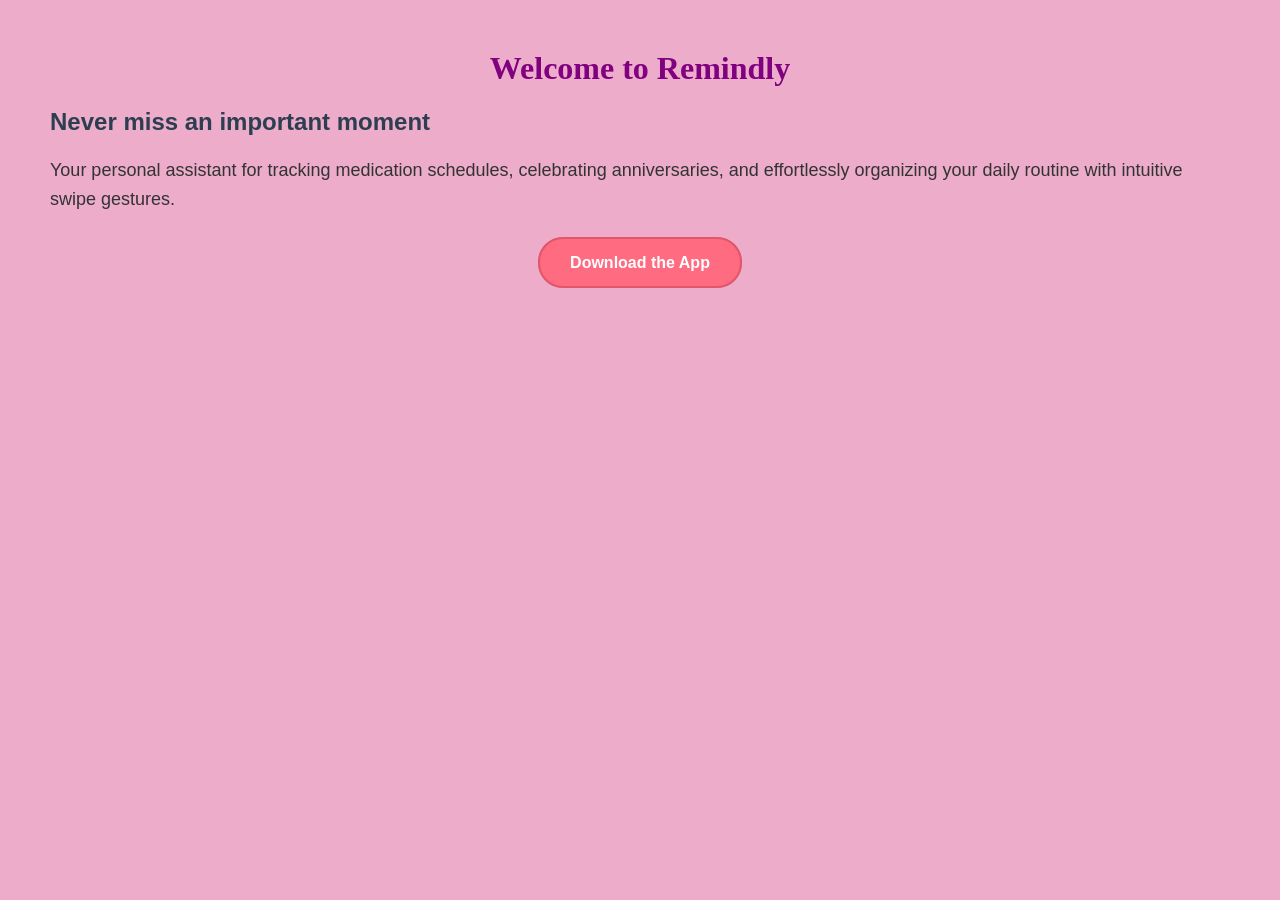
==== Task_09_06_2026/index.html @ 730503d7 "Add initial HTML and CSS files for Remindly App layout and styling" ====
<!DOCTYPE html>
<html lang="en">
<head>
    <meta charset="UTF-8">
    <meta name="viewport" content="width=device-width, initial-scale=1.0">
    <title>Remindly App</title>

    <style>
        h2 {
            color: #2c3e50; /* A dark, modern blue */
            font-family: Arial, sans-serif;
        }
    </style>

    <link rel="stylesheet" href="style.css">
</head>
<body>

    <h1 style="color: purple; text-align: center;">Welcome to Remindly</h1>

    <h2>Never miss an important moment</h2>

    <p>Your personal assistant for tracking medication schedules, celebrating anniversaries, and effortlessly organizing your daily routine with intuitive swipe gestures.</p>

    <div class="button-container">
        <a href="#" class="download-btn">Download the App</a>
    </div>

</body>
</html>
---- Task_09_06_2026/style.css ----
/* 1. Styling the whole page background and spacing */
body {
    background-color: #ecacca;
    margin: 50px; /* Pushes everything 50 pixels away from the edges of the screen */
}

/* 2. Styling standard paragraphs */
p {
    color: #333333; /* Dark grey text */
    font-size: 18px;
    font-family: 'Helvetica', sans-serif;
    line-height: 1.6; /* Adds breathing room between lines of text */
}

/* 3. Using a "Class Selector" (starts with a dot). 
   This targets the <div> holding our button to center-align it. */
.button-container {
    text-align: center; 
    margin-top: 40px; /* Pushes the button away from the paragraph above it */
}

/* 4. Styling the button to make it look clickable and beautiful */
.download-btn {
    background-color: #ff6b81; 
    color: white;
    padding: 15px 30px; 
    text-decoration: none;
    font-family: Arial, sans-serif;
    font-weight: bold; 
    
    /* Borders and Corners */
    border: 2px solid #e0566b; /* Adds a solid border around the button */
    border-radius: 25px; /*rounds the sharp corners of the button! */
}
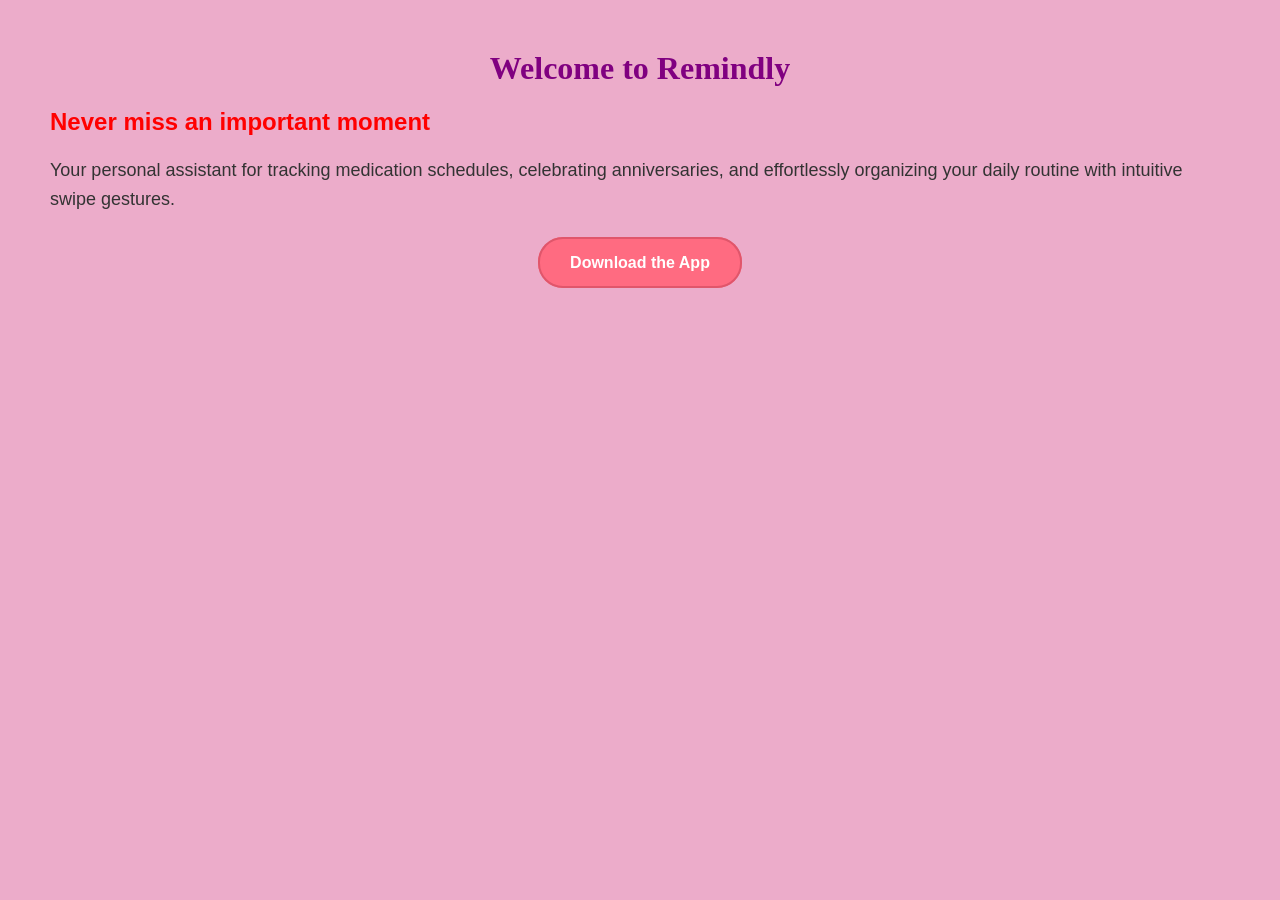
==== commit 93acda75: "Add ID card HTML and CSS for 49th All India Police Science Congress - Created index.html for the ID " ====
--- a/Task_09_06_2026/index.html
+++ b/Task_09_06_2026/index.html
@@ -7,7 +7,7 @@
 
     <style>
         h2 {
-            color: #2c3e50; /* A dark, modern blue */
+            color: red; /* A dark, modern blue */
             font-family: Arial, sans-serif;
         }
     </style>
